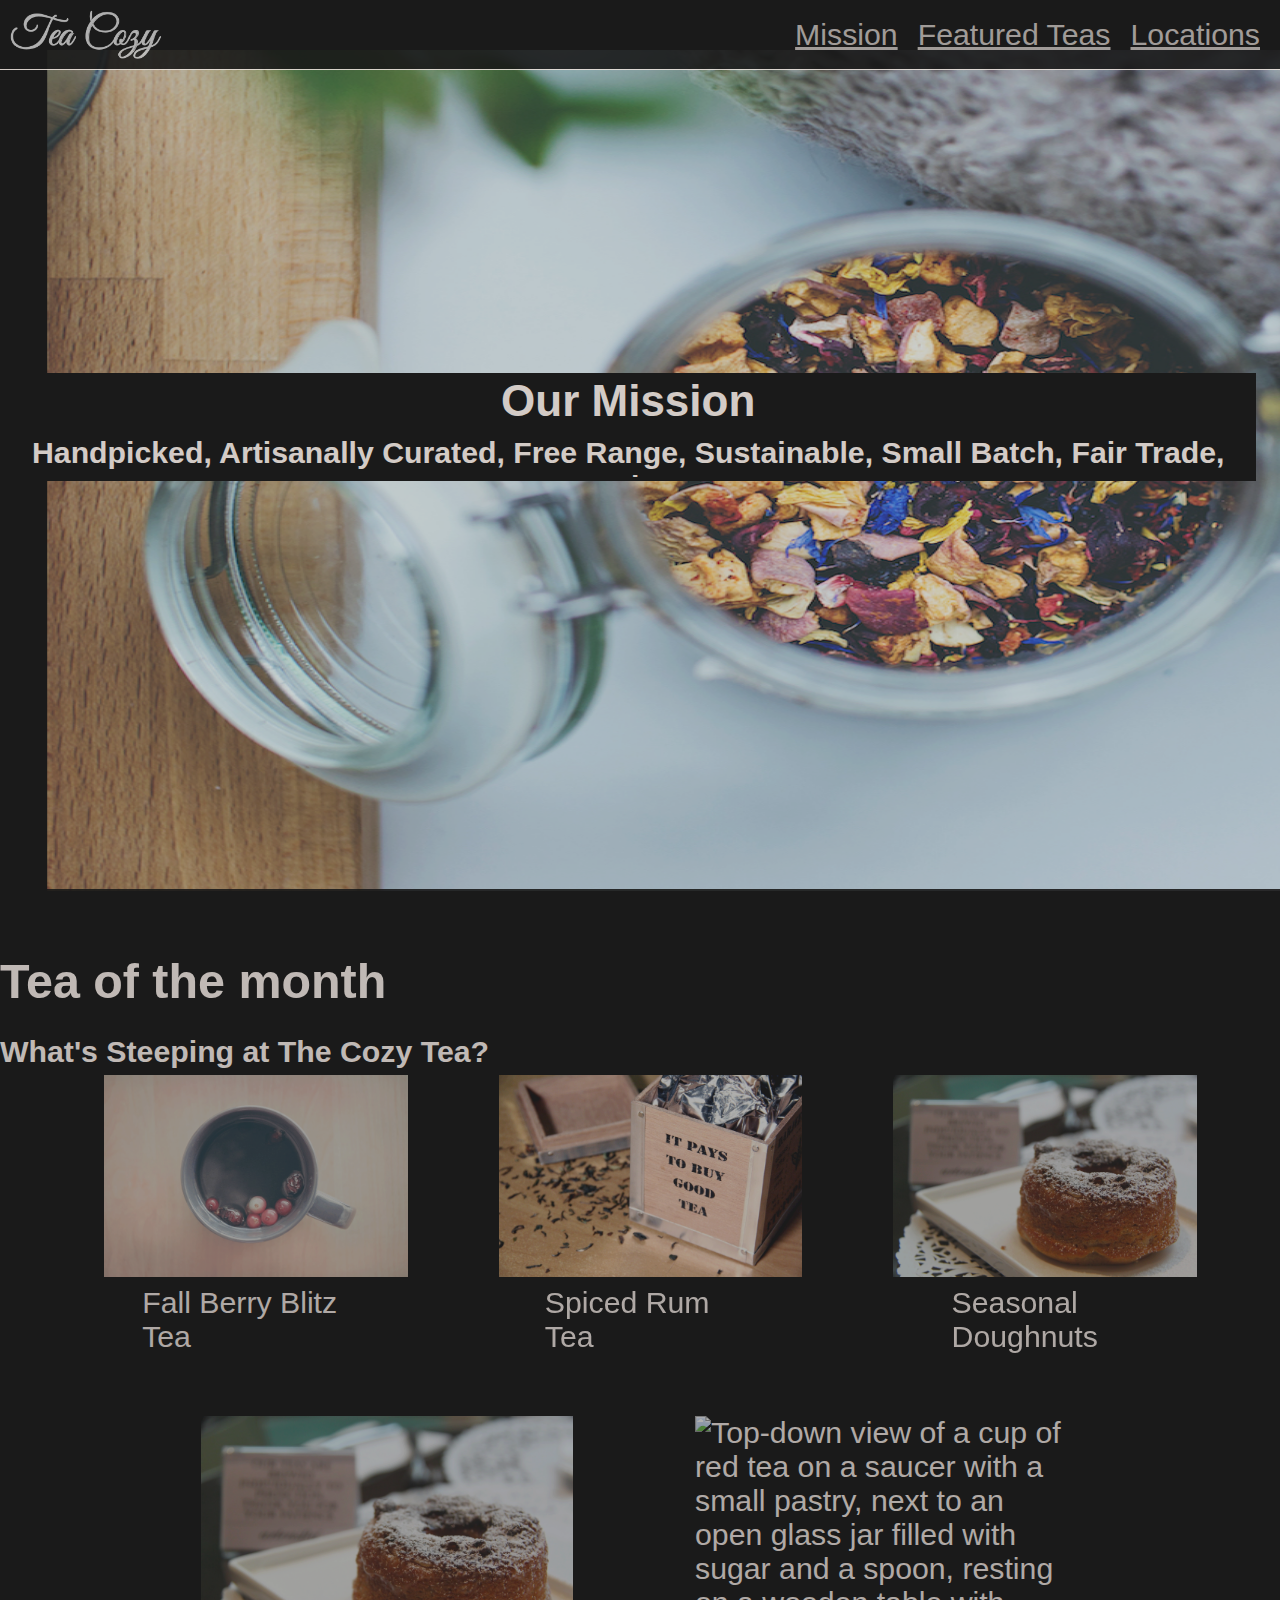
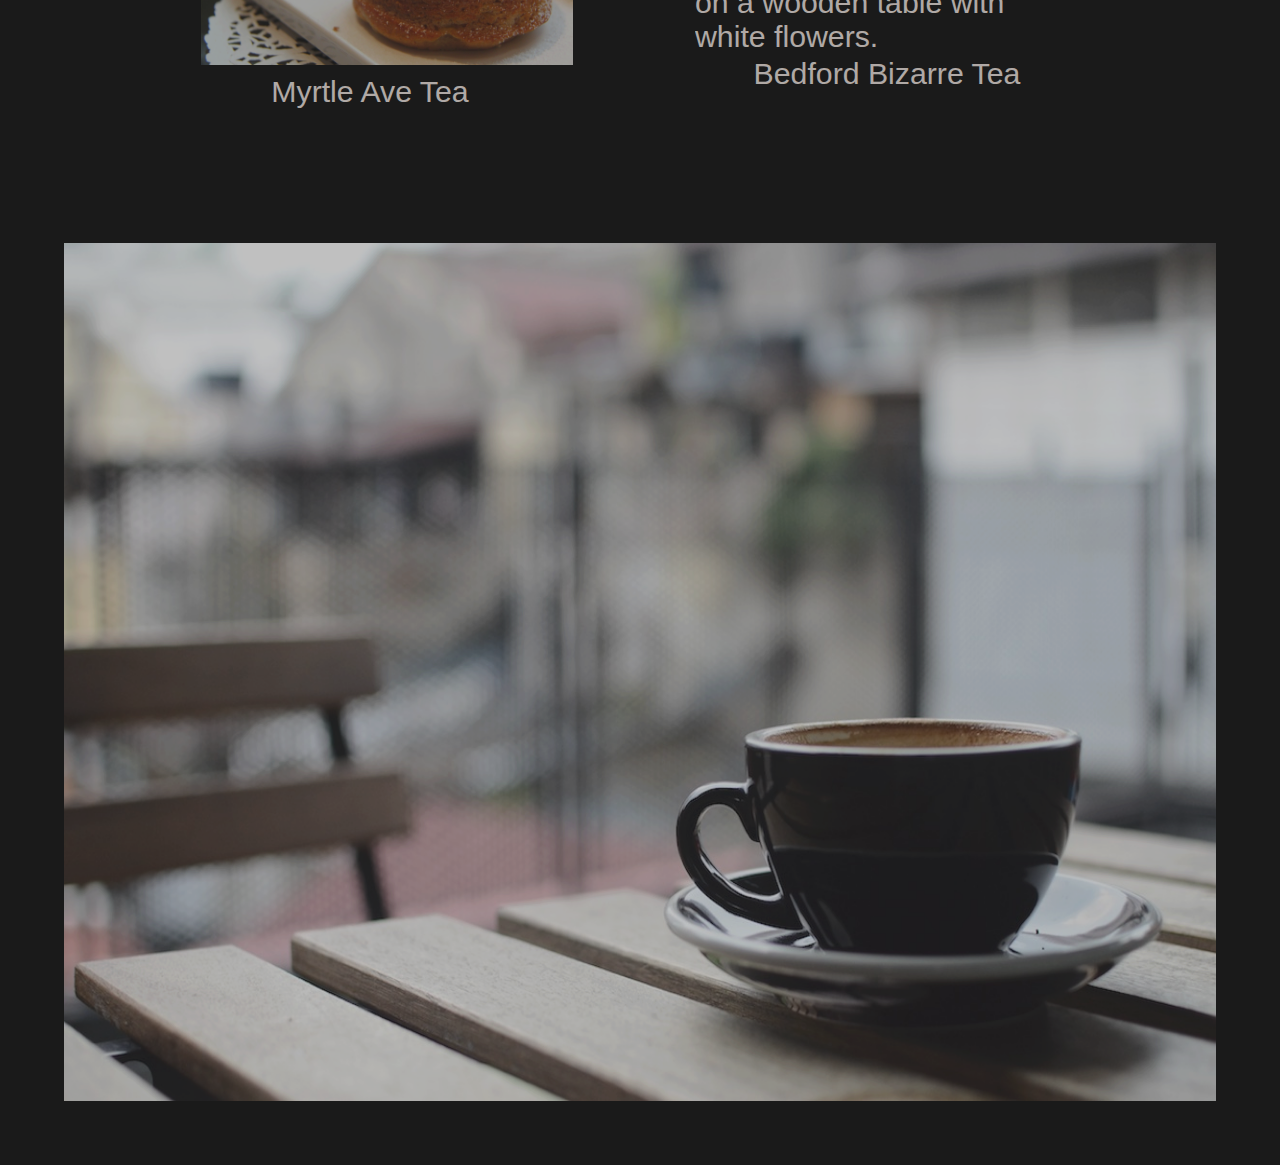
==== index.html @ 65584bf5 "Changed html filename to index.html" ====
<!DOCTYPE html>
<html lang="en">
<head>
    <link rel="stylesheet" href="teaShop.CSS">
    <meta charset="UTF-8">
    <meta name="viewport" content="width=device-width, initial-scale=1.0">
    <title>Cozy Tea</title>
</head>
<body>
    <header>
        <div class="logo"><img src="photos/img-tea-cozy-logo.webp" alt="Tea Company" height="97%"></div>
        <nav>
            <ul>
                <li>Mission</li>
                <li>Featured Teas</li>
                <li id="Locations">Locations</li>
            </ul>
        </nav>
    </header>
    
    <img id="Img1" src="photos/backgrounds.jpg" 
    alt="A top-down view of an open glass jar filled with colorful dried tea leaves, 
    placed on a wooden and white surface next to a textured fabric."/>

    <div id="textOverlay">
        <h2>Our Mission</h2>
        <h4>Handpicked, Artisanally Curated, Free Range, Sustainable, Small Batch, Fair Trade, Organic Tea</h4>
    </div>
    <div class="centerHeader">
        <h1>Tea of the month</h1>
        <h3>What's Steeping at The Cozy Tea?</h3>
    </div>
    <div class="imgFirstRow">
        <figure>
            <img id="berriesImg" src="photos/berryBlitz.jpg" 
            alt="A top-down view of a dark-colored mug filled with tea, 
            with floating red berries and dried fruits, resting on a wooden surface."/>
            <figcaption>Fall Berry Blitz Tea</figcaption>
        </figure>
        <figure>
            <img id="rumTeaImg" src="photos/spicedRumTea.jpg" 
            alt="A wooden tea box labeled 'IT PAYS TO BUY GOOD TEA' with foil-wrapped tea inside, 
            surrounded by scattered loose tea leaves on a wooden surface."/>
            <figcaption id="figCaption2">Spiced Rum Tea</figcaption>
        </figure>
        <figure>
            <img id="doughnutImg" src="photos/doughnut.jpg" 
            alt="A close-up of a golden-brown doughnut dusted with powdered sugar, 
            placed on a small white plate with a blurred background."/>
            <figcaption id="figCaption3">Seasonal Doughnuts</figcaption>
        </figure>
    </div>
    <div class="imgSecondRow">
        <figure>
            <img src="photos/doughnut.jpg" alt="A close-up of a golden-brown doughnut dusted with powdered sugar, 
            placed on a small white plate with a blurred background."/>
            <figcaption id="figCaption4">Myrtle Ave Tea</figcaption>
        </figure>
        <figure>
            <img src="photos/bedfordBizarreTea.jpg" 
            alt="Top-down view of a cup of red tea on a saucer with a small pastry, next to an open glass jar 
            filled with sugar and a spoon, resting on a wooden table with white flowers."/>
            <figcaption id="figCaption5">Bedford Bizarre Tea</figcaption>
        </figure>
    </div>
    <figure class="footerBackgroundImg">
        <img id="footerImg" src="photos/footBackgroundPhoto.jpg" 
        alt="A black coffee cup on a saucer sits on a wooden table at an outdoor café, 
        with a blurred urban background featuring buildings and a fence."/>
        
    </figure>
---- teaShop.CSS ----
* {
    font-family: Helvetica;
    font-size: 1.375rem;
    color: seashell;
    background-color: black;
    opacity: 0.9;
    padding: 0px;
    margin: 0px;
}

header {
    display: flex;
    justify-content: space-between;
    position: fixed;
    height: 69px;
    width: 100%;
    margin-bottom: 70px;
    border-bottom: 1px solid seashell;
    z-index: 10;
}

figcaption {
    display: flex;
    justify-content: center;
}

.logo {
    padding: auto;
    margin: 10px;
    height: 50px;
    width: auto;
}

nav {
    display: flex;
    flex-direction: row;
    align-items: center;
    text-decoration: underline;
    margin: 10px;
    height: 50px;
    color: seashell;
}

nav ul {
    display: flex;
    justify-content: flex-end;
    list-style-type: none;
}

nav ul li {
    margin-right: 20px;
}

#Locations {
    margin-right: 10px;
}

.photo {
    display: flex;
    position: relative;
    justify-content: center;
}

#Img1 {
 
    height: 27.8em;
    width: 82rem;
    margin-top: 3.05%;
    transform: translate(2.1rem, 10px);
    border: 1px solid black;
}

#textOverlay {
    position: absolute;
    display: flex;
    top: 41.4%;
    color: rgb(0, 0, 0);
    background-color: rgba(0, 0, 0, 1.0);
    opacity: 1.0;
    border: #000000 solid .0625rem;
    text-align: center;
    height: 11.8%;
    width: 98%;
    z-index: 20;
    overflow: hidden;
    flex-direction: column;
    justify-content: center;
}
#textOverlay h2 {
    font-size: 2rem;
    padding-top: .2%;
}

#textOverlay h4 {
    margin-top: .8%;
    margin-bottom: .2%;
    padding-bottom: 0px;
    overflow: hidden;
    font-size: 1em;
    min-height: 1vh;
    max-height: 20vh;
}

.centerHeader {
    display: flex;
    flex-direction: column;
    justify-content: center;

}

.centerHeader h1 {
    font-size: 1.6em;
    margin-top: 5%;
    margin-bottom: 2%;
    margin-right: -.8%;
}

.imgFirstRow {
    display: flex;
    justify-content: center;
    align-items: baseline;
    gap: 15%;
    height: 20%;
    margin-top: .5%;
    margin-right: 3.75%;
    
}

.imgFirstRow figure {
    width: 17%;
}

.imgFirstRow figcaption {
    display: flex;
    justify-content: center;
    align-items: flex-end;
    margin-top: .8%;
    margin-bottom: 15%;
    margin-left: 12%;
    width: 94%;

}

#figCaption2 {
    margin-left: 16%;
}

#figCaption3 {
    margin-left: 22%;
}

#figCaption4 {
    margin-left: -12%;
    margin-bottom: 15%;
}

.imgFirstRow img {
    height: auto;
    width: 145%;
    margin-left: -6%;
}

.imgSecondRow {
    display: flex;
    justify-content: center;
    width: 100%;
    gap: 5rem;
}
.imgSecondRow figure {
    width: 30%;
}

.imgSecondRow img {
    width: 97%;
    margin-top: 8%;
}

.imgSecondRow figcaption {
    display: flex;
    justify-content: center;
    margin-top: .8%;
}

.footerBackgroundImg {
    display: flex;
    position: relative;
    justify-content: center;
}

#footerImg {
    margin: 6% 1.2% 5%;
    height: 39rem;
    width: 90%;
}
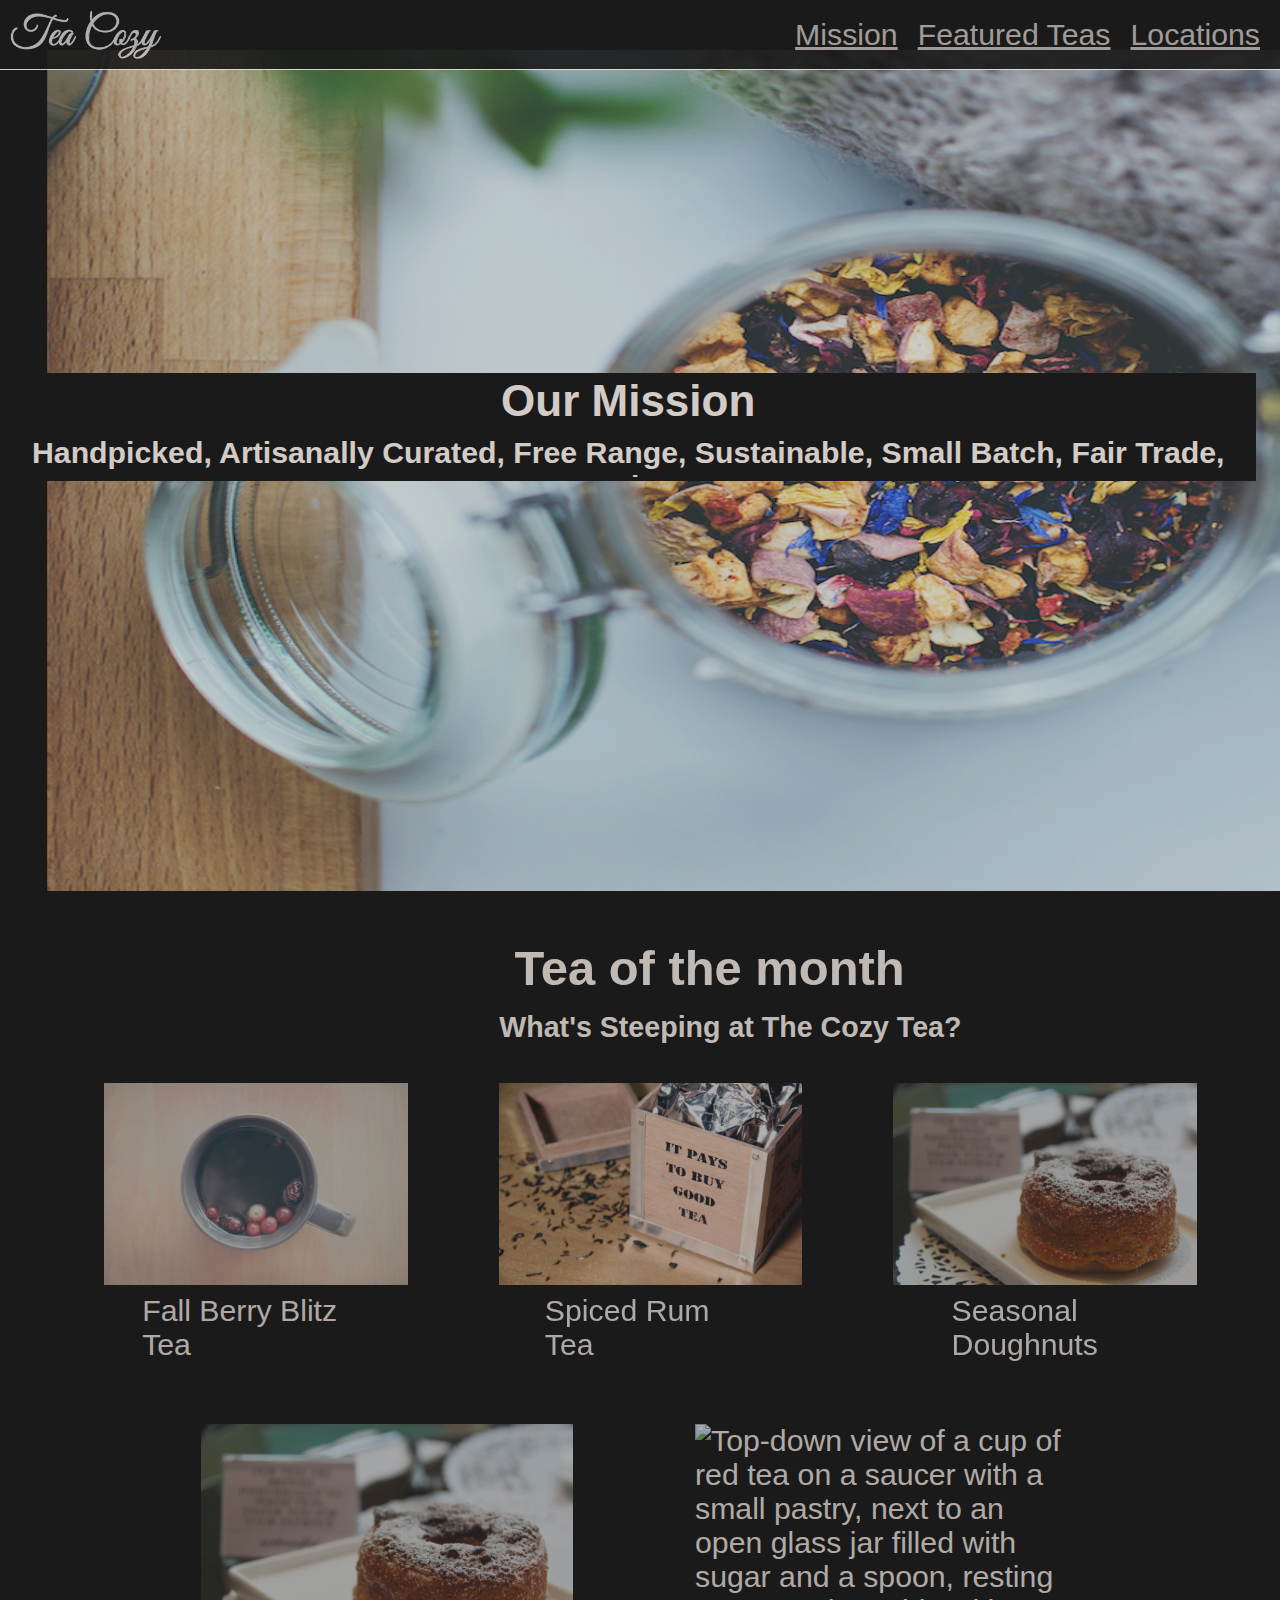
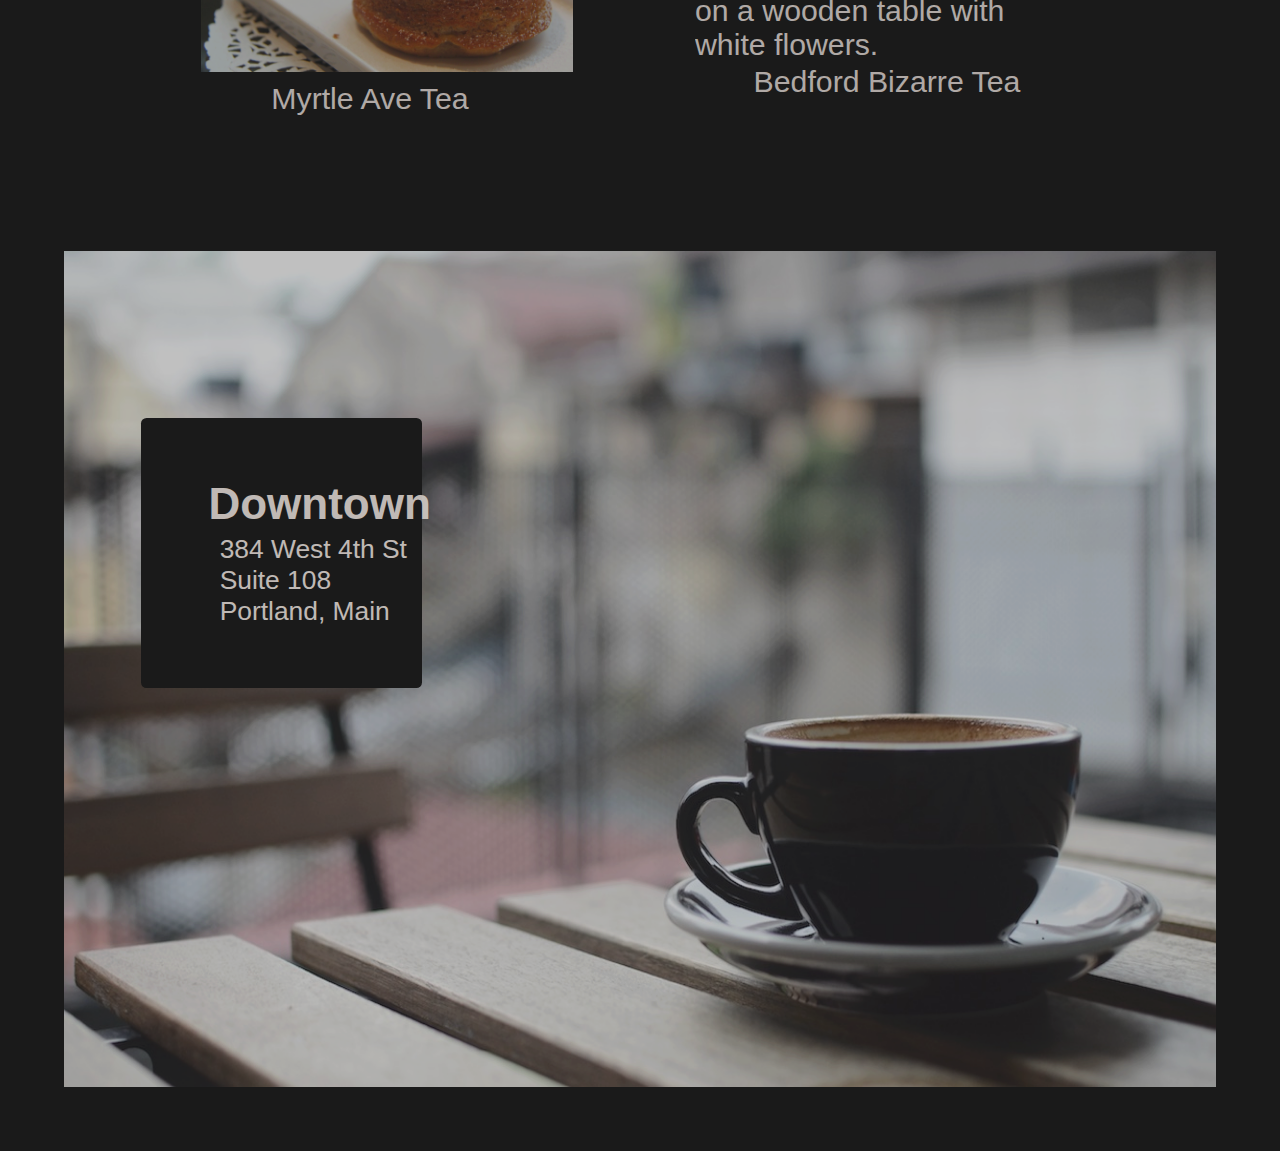
==== commit 5fa057e6: "Added first text box overlay ontop of footer background img" ====
--- a/index.html
+++ b/index.html
@@ -1,7 +1,7 @@
 <!DOCTYPE html>
 <html lang="en">
 <head>
-    <link rel="stylesheet" href="teaShop.CSS">
+    <link rel="stylesheet" href="teashop.css">
     <meta charset="UTF-8">
     <meta name="viewport" content="width=device-width, initial-scale=1.0">
     <title>Cozy Tea</title>
@@ -67,5 +67,10 @@
         <img id="footerImg" src="photos/footBackgroundPhoto.jpg" 
         alt="A black coffee cup on a saucer sits on a wooden table at an outdoor café, 
         with a blurred urban background featuring buildings and a fence."/>
-        
+        <div class="textBoxOverlay1">
+        <h3>Downtown</h3>
+        <p>384 West 4th St</p>
+        <p>Suite 108 </p>
+        <p>Portland, Main</p>
+        </div>
     </figure>--- a/teashop.css
+++ b/teashop.css
@@ -0,0 +1,227 @@
+* {
+    font-family: Helvetica;
+    font-size: 1.375rem;
+    color: seashell;
+    background-color: black;
+    opacity: 0.9;
+    padding: 0px;
+    margin: 0px;
+}
+
+header {
+    display: flex;
+    justify-content: space-between;
+    position: fixed;
+    height: 69px;
+    width: 100%;
+    margin-bottom: 70px;
+    border-bottom: 1px solid seashell;
+    z-index: 10;
+}
+
+figcaption {
+    display: flex;
+    justify-content: center;
+}
+
+.logo {
+    padding: auto;
+    margin: 10px;
+    height: 50px;
+    width: auto;
+}
+
+nav {
+    display: flex;
+    flex-direction: row;
+    align-items: center;
+    text-decoration: underline;
+    margin: 10px;
+    height: 50px;
+    color: seashell;
+}
+
+nav ul {
+    display: flex;
+    justify-content: flex-end;
+    list-style-type: none;
+}
+
+nav ul li {
+    margin-right: 20px;
+}
+
+#Locations {
+    margin-right: 10px;
+}
+
+.photo {
+    display: flex;
+    position: relative;
+    justify-content: center;
+}
+
+#Img1 {
+ 
+    height: 27.8em;
+    width: 82rem;
+    margin-top: 3.05%;
+    transform: translate(2.1rem, 10px);
+    border: 1px solid black;
+}
+
+#textOverlay {
+    position: absolute;
+    display: flex;
+    top: 41.4%;
+    color: rgb(0, 0, 0);
+    background-color: rgba(0, 0, 0, 1.0);
+    opacity: 1.0;
+    border: #000000 solid .0625rem;
+    text-align: center;
+    height: 11.8%;
+    width: 98%;
+    z-index: 20;
+    overflow: hidden;
+    flex-direction: column;
+    justify-content: center;
+}
+#textOverlay h2 {
+    font-size: 2rem;
+    padding-top: .2%;
+}
+
+#textOverlay h4 {
+    margin-top: .8%;
+    margin-bottom: .2%;
+    padding-bottom: 0px;
+    overflow: hidden;
+    font-size: 1em;
+    min-height: 1vh;
+    max-height: 20vh;
+}
+
+.centerHeader {
+    display: flex;
+    font-size: 101%;
+    flex-direction: column;
+    justify-content: center;
+    margin-top: 1%;
+    margin-left: 40.2%;
+    margin-bottom: 3%;
+}
+
+.centerHeader h1 {
+    font-size: 1.6em;
+    margin-top: 5%;
+    margin-bottom: 2%;
+}
+
+.centerHeader h3 {
+    font-size: 1.3rem;
+    margin-left: -2%;
+}
+
+.imgFirstRow {
+    display: flex;
+    justify-content: center;
+    align-items: baseline;
+    gap: 15%;
+    height: 20%;
+    margin-top: .5%;
+    margin-right: 3.75%;
+    
+}
+
+.imgFirstRow figure {
+    width: 17%;
+}
+
+.imgFirstRow figcaption {
+    display: flex;
+    justify-content: center;
+    align-items: flex-end;
+    margin-top: .8%;
+    margin-bottom: 15%;
+    margin-left: 12%;
+    width: 94%;
+
+}
+
+#figCaption2 {
+    margin-left: 16%;
+}
+
+#figCaption3 {
+    margin-left: 22%;
+}
+
+#figCaption4 {
+    margin-left: -12%;
+    margin-bottom: 15%;
+}
+
+.imgFirstRow img {
+    height: auto;
+    width: 145%;
+    margin-left: -6%;
+}
+
+.imgSecondRow {
+    display: flex;
+    justify-content: center;
+    width: 100%;
+    gap: 5rem;
+}
+.imgSecondRow figure {
+    width: 30%;
+}
+
+.imgSecondRow img {
+    width: 97%;
+    margin-top: 8%;
+}
+
+.imgSecondRow figcaption {
+    display: flex;
+    justify-content: center;
+    margin-top: .8%;
+}
+
+.footerBackgroundImg {
+    display: flex;
+    position: relative;
+    justify-content: center;
+}
+
+#footerImg {
+    margin: 6% 1.2% 5%;
+    height: 38rem;
+    width: 90%;
+}
+
+.textBoxOverlay1 {
+    position: absolute;
+    display: flex;
+    justify-content: center;
+    flex-direction: column;
+    height: 27.6%;
+    width: 22%;
+    top: 25%;
+    left: 11%;
+    opacity: 1;
+    /* margin-left: 0%; */
+    justify-content: center;
+    border-radius: 2%;
+}
+
+.textBoxOverlay1 h3 {
+    font-size: 2rem;
+    margin-left: 24%;
+    margin-bottom: 2%;
+}
+
+.textBoxOverlay1 p {
+    font-size: 1.2rem;
+    margin-left: 28%;
+}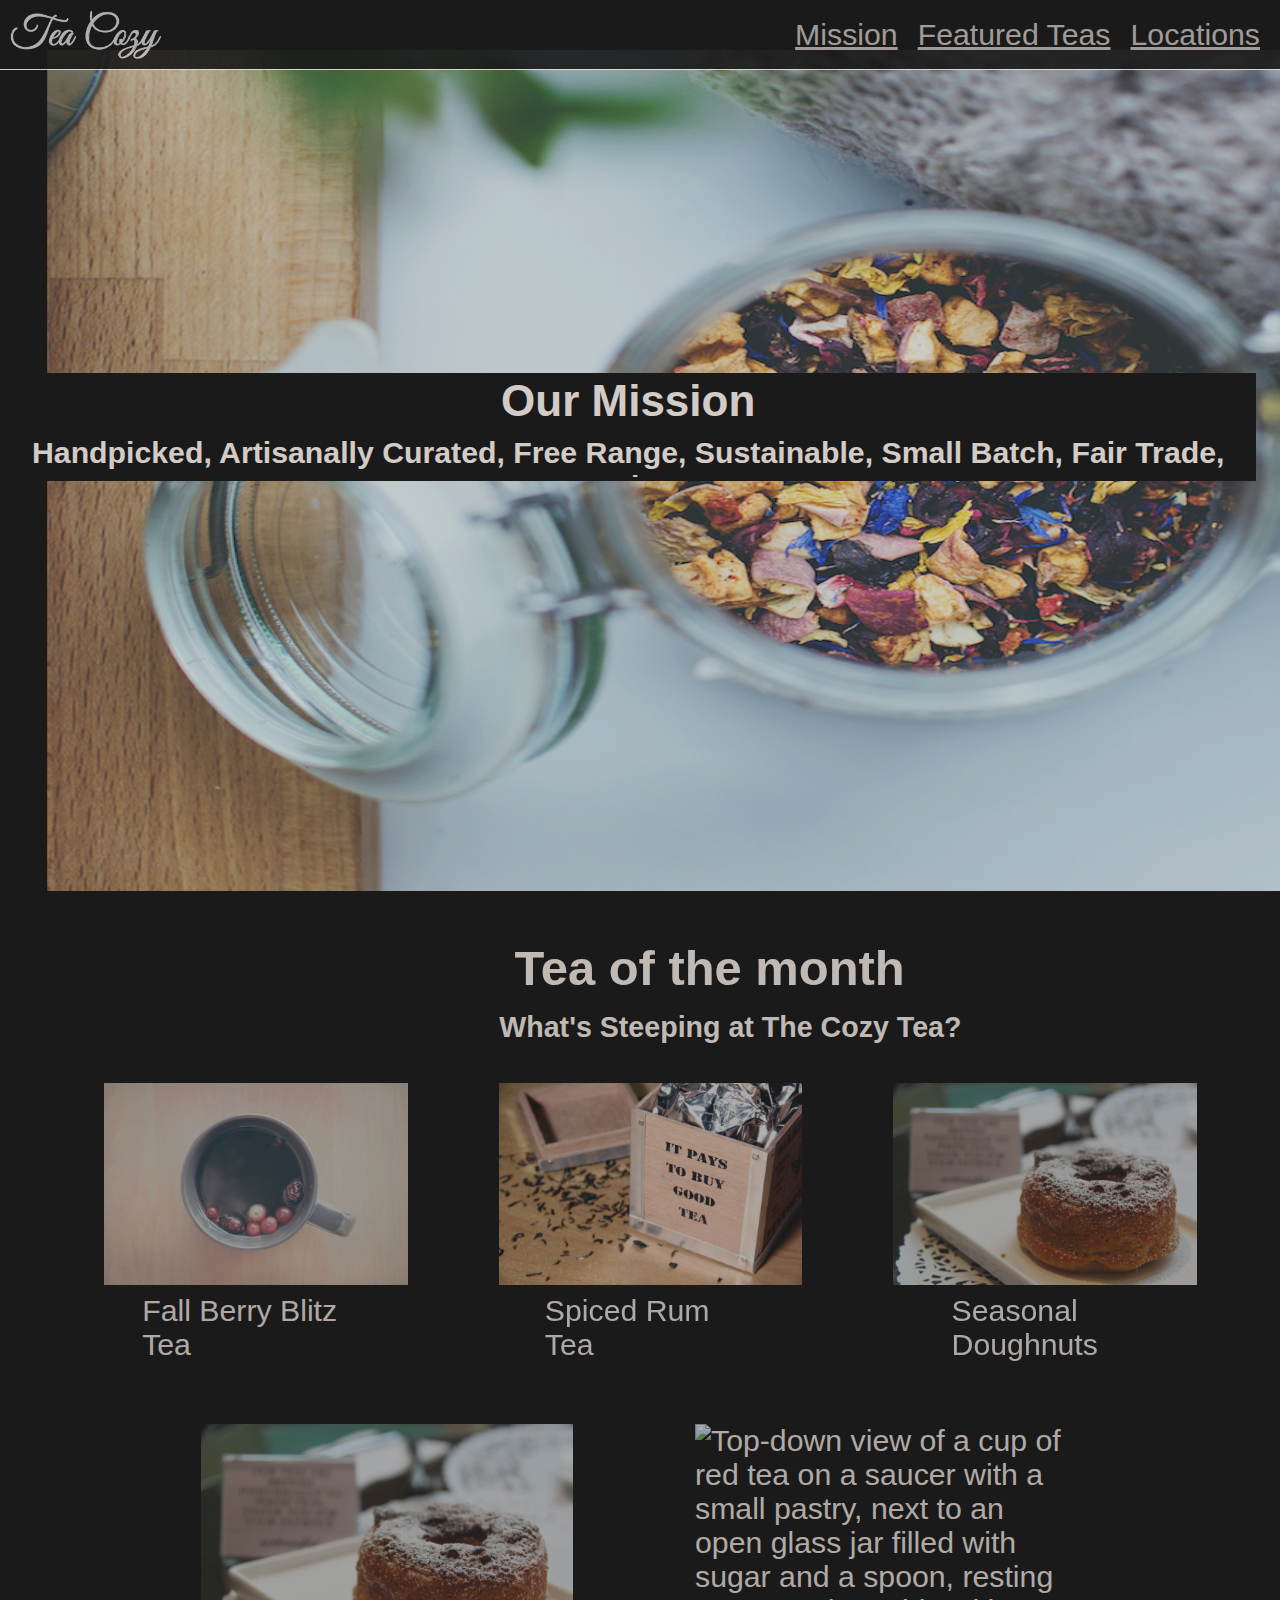
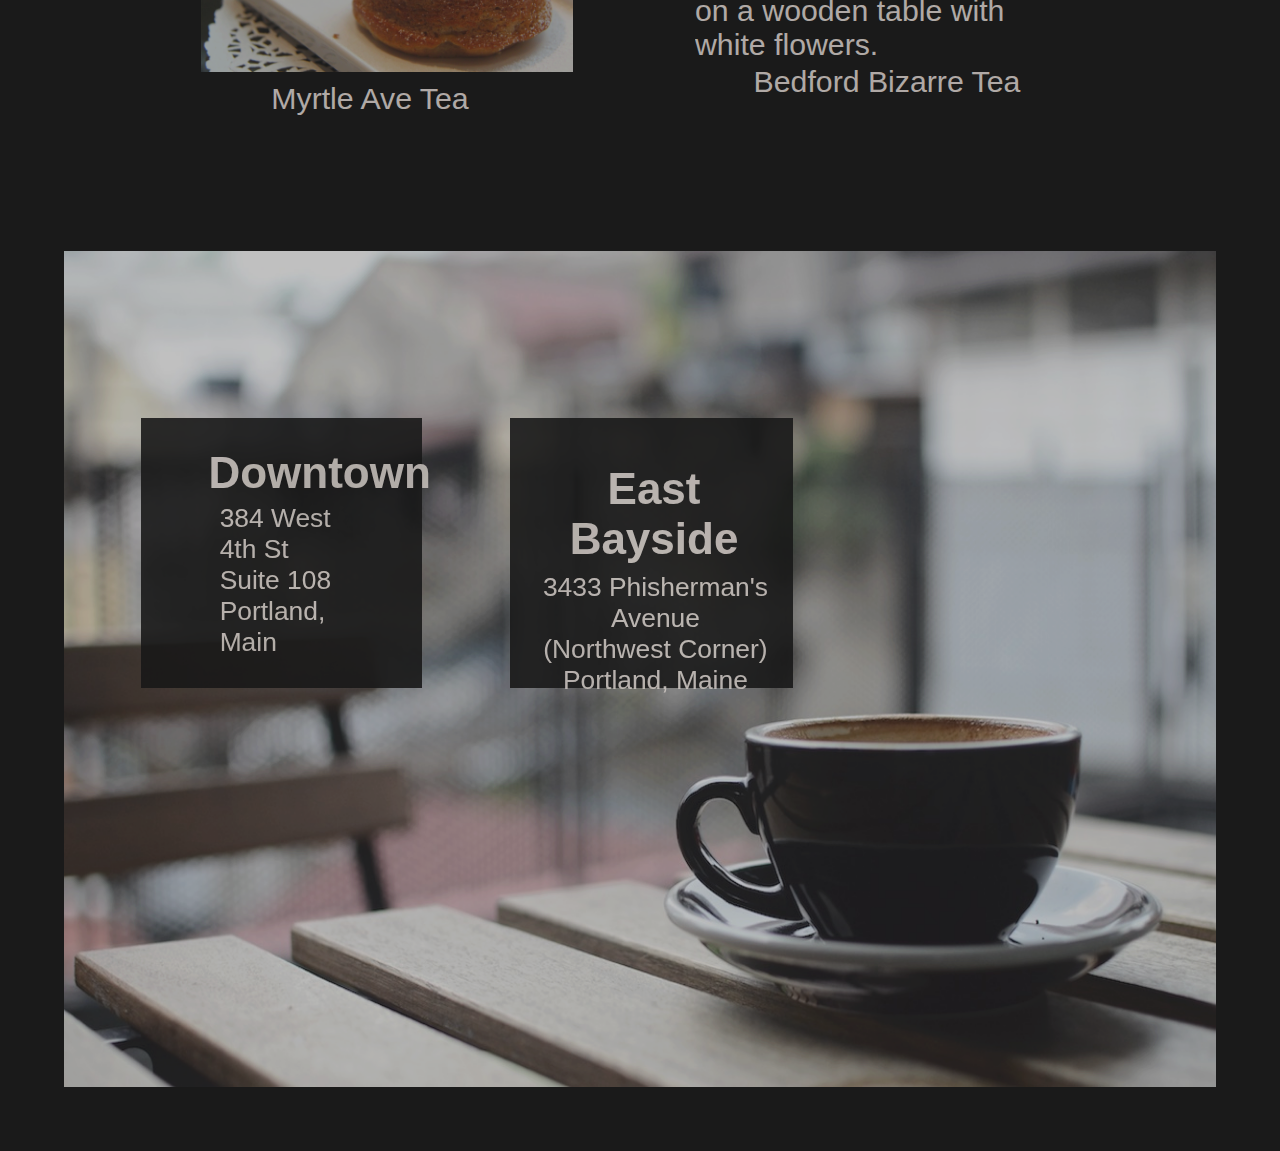
==== commit f60af4ff: "Worked on the second black text box, also on making sure that the two footer text boxes were of equa" ====
--- a/index.html
+++ b/index.html
@@ -63,14 +63,19 @@
             <figcaption id="figCaption5">Bedford Bizarre Tea</figcaption>
         </figure>
     </div>
-    <figure class="footerBackgroundImg">
+    <figure class="footerBackgroundImg1">
         <img id="footerImg" src="photos/footBackgroundPhoto.jpg" 
         alt="A black coffee cup on a saucer sits on a wooden table at an outdoor café, 
         with a blurred urban background featuring buildings and a fence."/>
-        <div class="textBoxOverlay1">
-        <h3>Downtown</h3>
-        <p>384 West 4th St</p>
-        <p>Suite 108 </p>
-        <p>Portland, Main</p>
+        <div class="textBoxOverlay1" id="txtBox1">
+            <h3 id="txtBox1H3">Downtown</h3>
+            <p>384 West 4th St</p>
+            <p>Suite 108 </p>
+            <p>Portland, Main</p>
+        <div class="textBoxOverlay2" id="txtBox2">
+            <h3 id="txtBox2H3">East Bayside</h3>
+            <p class=>3433 Phisherman's Avenue</p>
+            <p>(Northwest Corner)</p>
+            <p>Portland, Maine</p>
         </div>
     </figure>--- a/teashop.css
+++ b/teashop.css
@@ -2,7 +2,7 @@
     font-family: Helvetica;
     font-size: 1.375rem;
     color: seashell;
-    background-color: black;
+    background-color: rgba(0, 0, 0, 1.0);
     opacity: 0.9;
     padding: 0px;
     margin: 0px;
@@ -188,7 +188,7 @@
     margin-top: .8%;
 }
 
-.footerBackgroundImg {
+.footerBackgroundImg1 {
     display: flex;
     position: relative;
     justify-content: center;
@@ -209,19 +209,64 @@
     width: 22%;
     top: 25%;
     left: 11%;
-    opacity: 1;
-    /* margin-left: 0%; */
-    justify-content: center;
-    border-radius: 2%;
+    /* opacity: 1; */
 }
 
 .textBoxOverlay1 h3 {
+    background-color: #ffffff00;
     font-size: 2rem;
     margin-left: 24%;
+    margin-right: 9%;
     margin-bottom: 2%;
+    /* font-size: 2rem; */
 }
 
 .textBoxOverlay1 p {
     font-size: 1.2rem;
     margin-left: 28%;
-}+    margin-right: 17%;
+}
+
+
+.textBoxOverlay2 {
+    position: absolute;
+    display: flex;
+    left: 131%;
+    width: 100.5%;
+    height: 100%;
+    opacity: 1;
+    text-align: center;
+    padding-right: 0%;
+    flex-direction: column;
+    align-items: center;
+}
+
+.textBoxOverlay2 h3 {
+    padding-bottom: 5%;
+    padding-top: 16%;
+    padding-right: 39%;
+    font-size: 2rem;
+    width: 27%;
+    text-align: center;
+    background-color: #ffffff00;
+}
+
+#txtBox2H3 {
+    font-size: 2rem;
+    padding-top: 9%;
+    padding-left: 26%;
+    width: 80%;
+    margin-top: 7%;
+    margin-bottom: -2%;
+}
+
+
+
+.textBoxOverlay2 p {
+    padding-right: 6%;
+    /* margin-left: -10%; */
+    width: 100%;
+    margin-left: 26%;
+    background-color: #ffffff00;
+    font-size: 1.2rem;
+}
